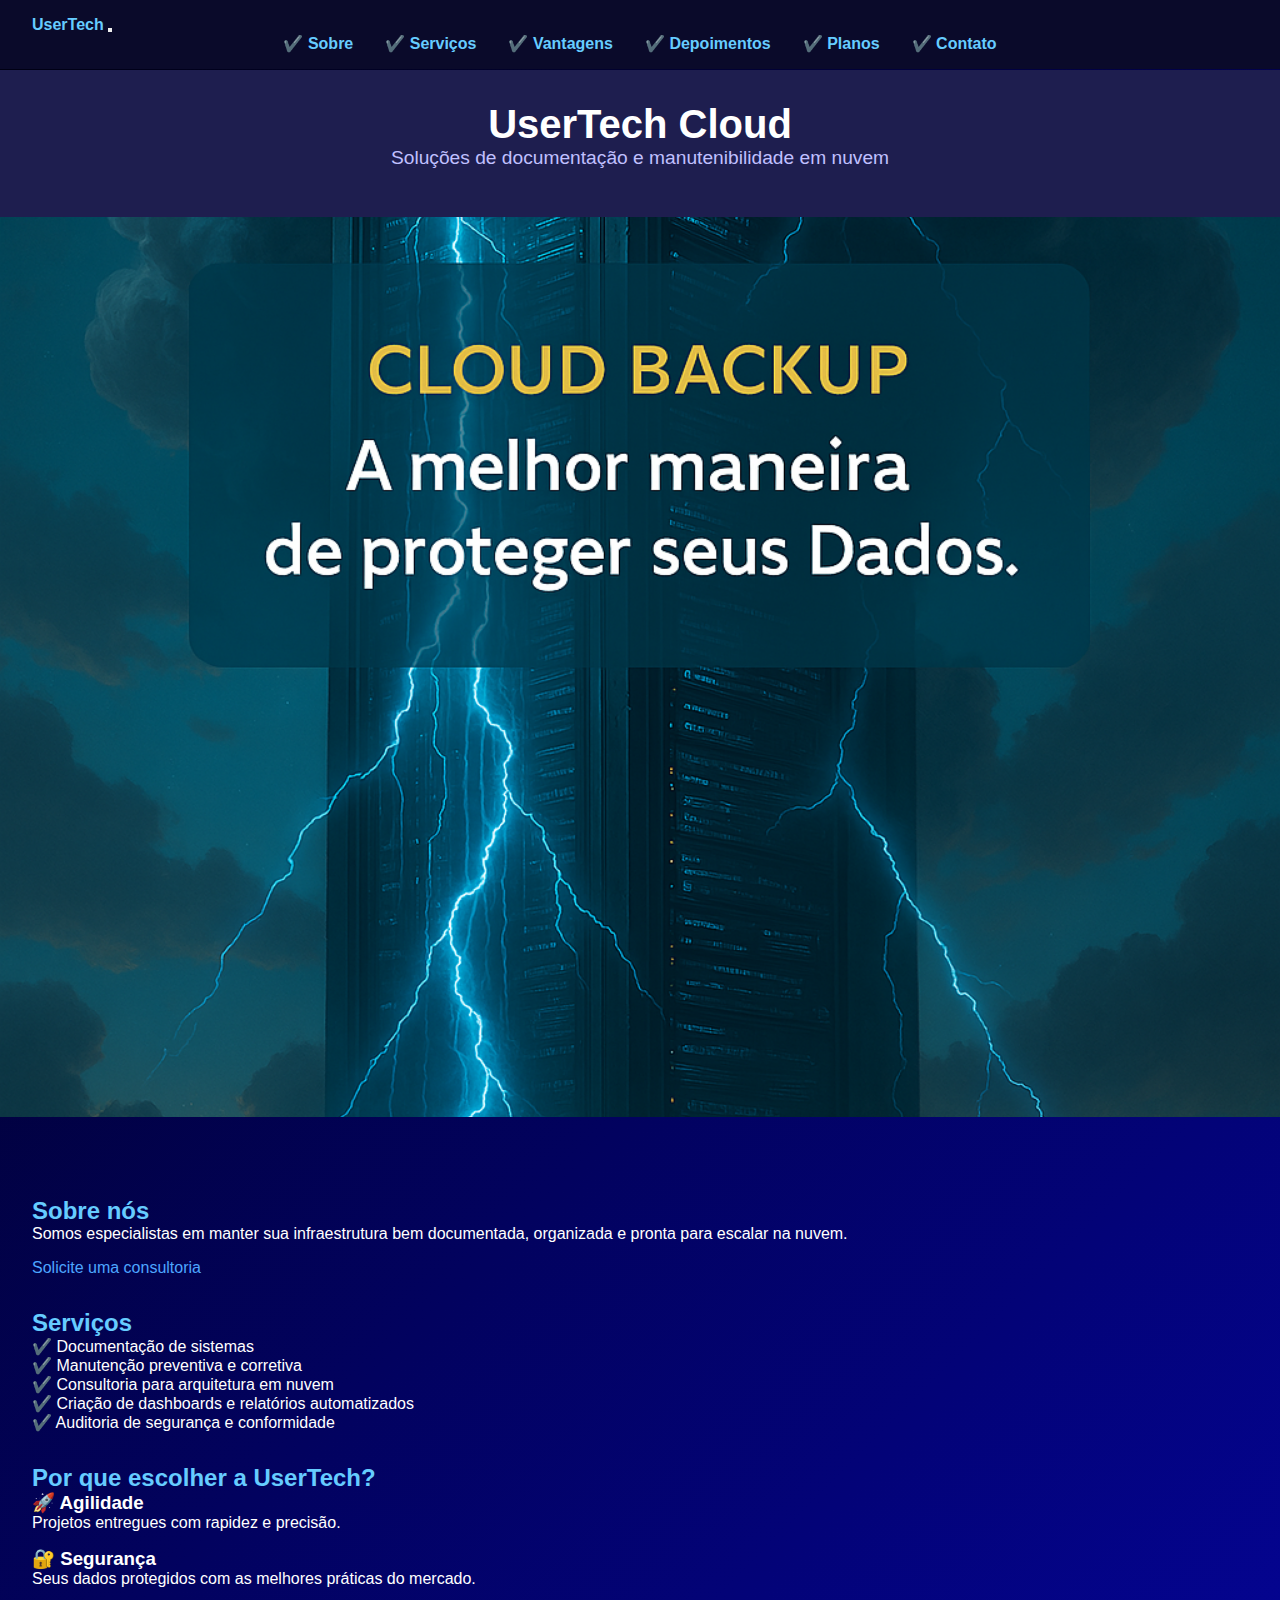
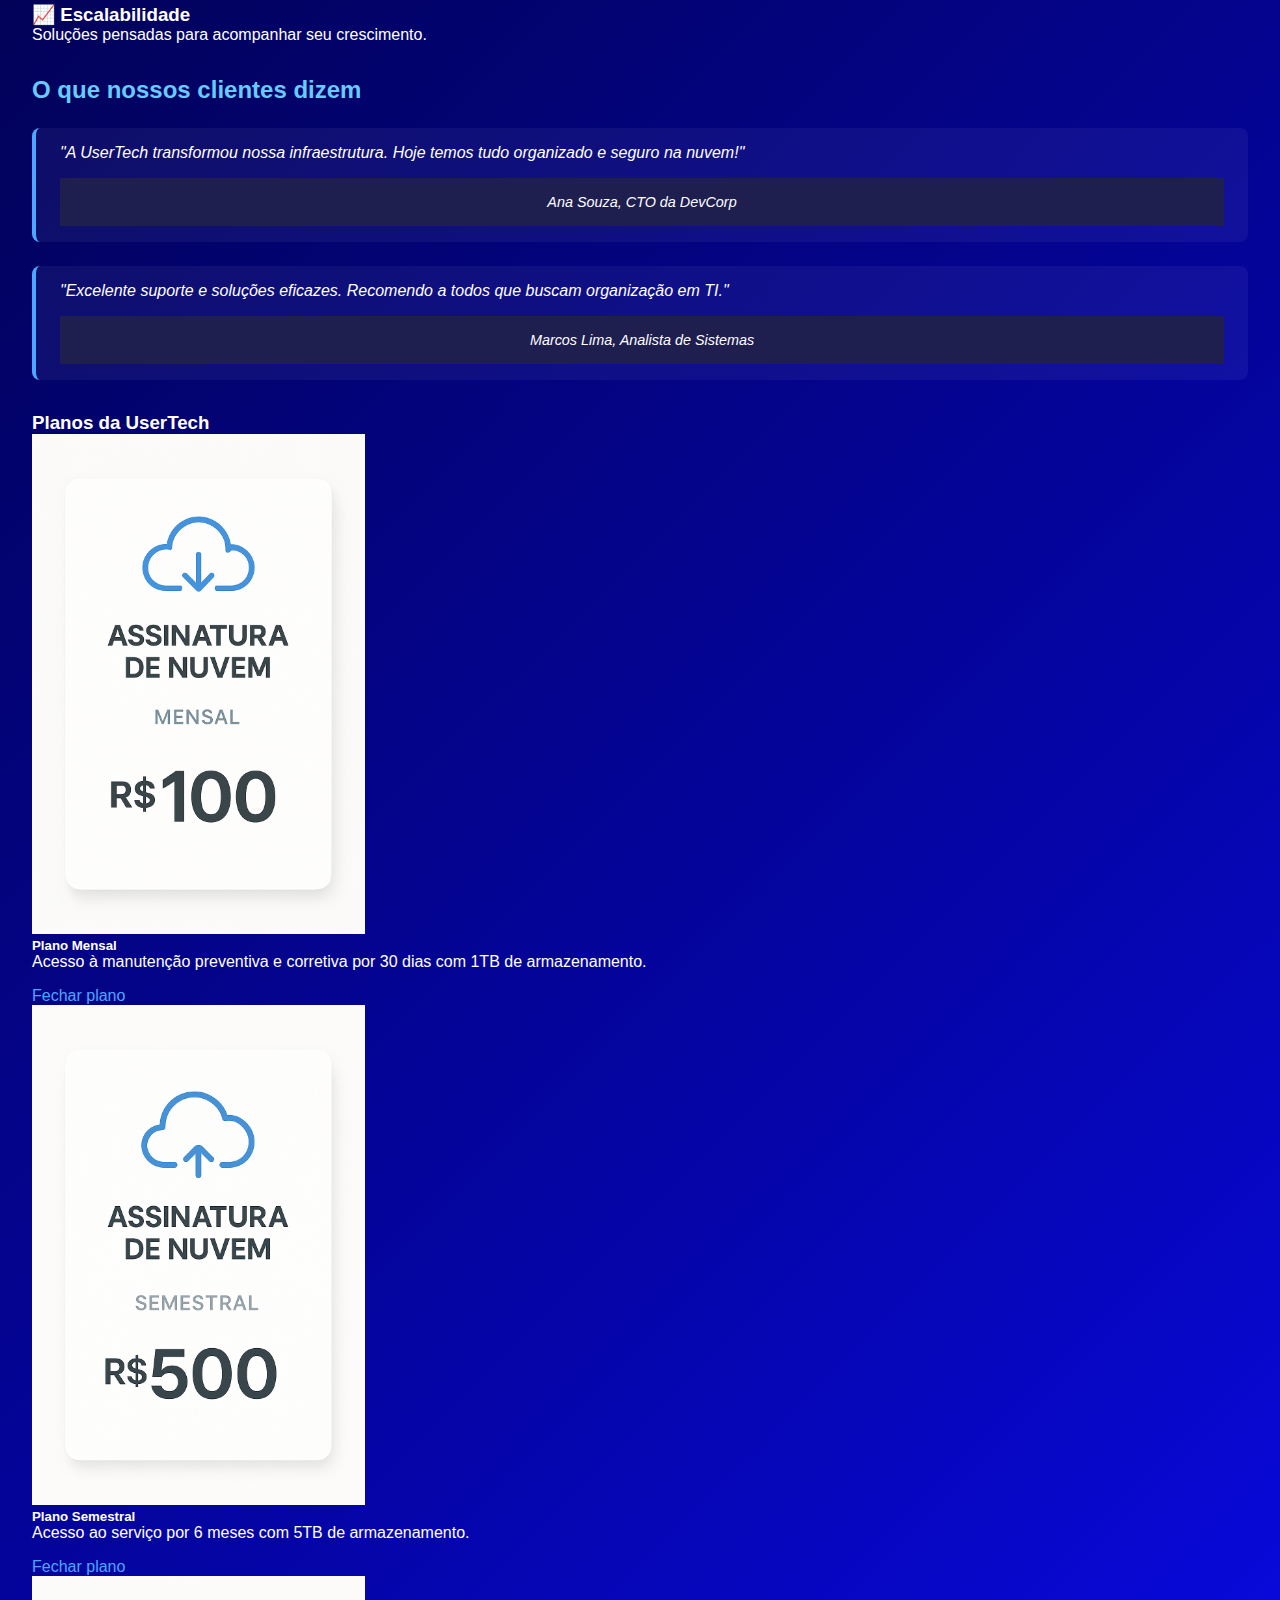
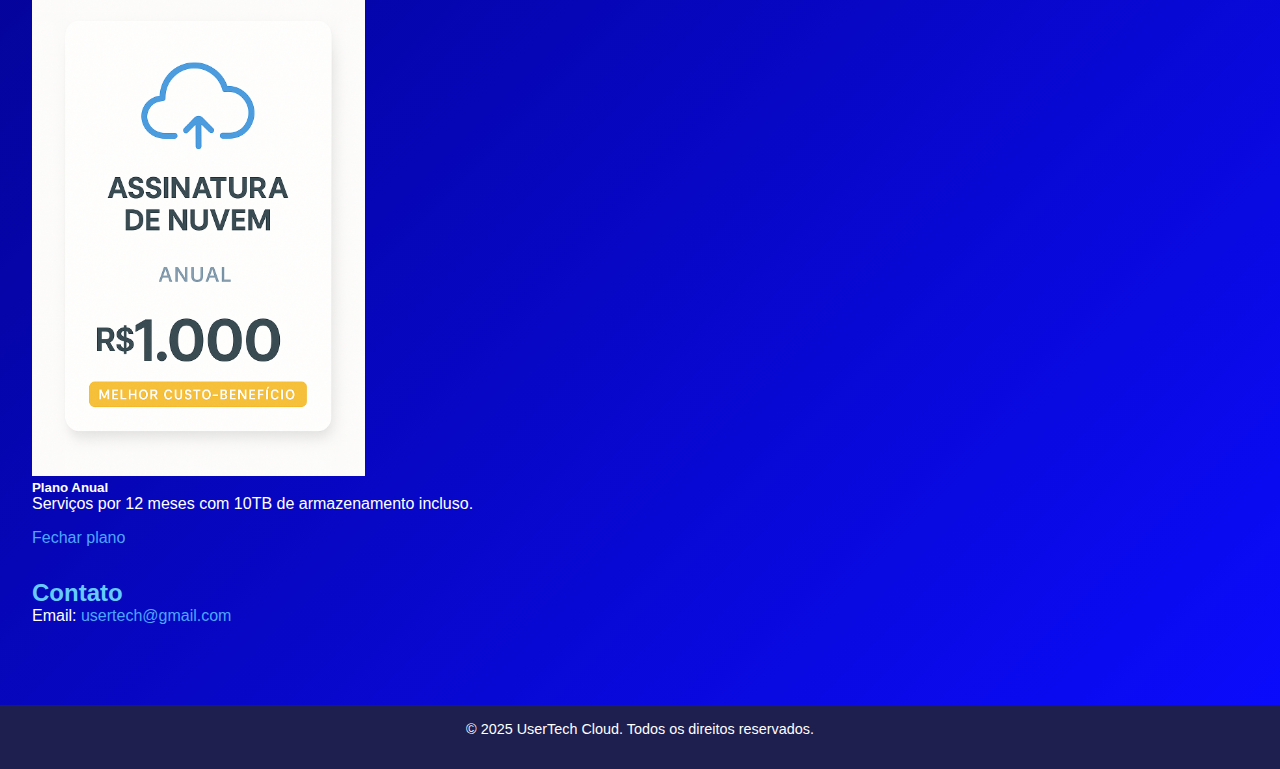
==== index.html @ 64270f81 "Add files via upload" ====
<!DOCTYPE html>
<html lang="pt-br">
<head>
  <meta charset="UTF-8" />
  <meta name="viewport" content="width=device-width, initial-scale=1.0" />
  <title>UserTech</title>
  <link href="https://cdn.jsdelivr.net/npm/bootstrap@5.3.5/dist/css/bootstrap.min.css" rel="stylesheet" integrity="sha384-SgOJa3DmI69IUzQ2PVdRZhwQ+dy64/BUtbMJw1MZ8t5HZApcHrRKUc4W0kG879m7" crossorigin="anonymous">
  <link rel="stylesheet" href="/src/css/style.css" />
  <link rel="stylesheet" href="/src/css/barra-de-rolamento.css">
  <link rel="shortcut icon" href="src/img/icon-cloud-home.png" type="image/x-icon">
</head>
<body>
  <nav class="navbar navbar-expand-lg navbar-light bg-light py-2 shadow-sm">
    <div class="container">
      <a class="navbar-brand fw-bold" href="#">UserTech</a>
      <button class="navbar-toggler" type="button" data-bs-toggle="collapse" data-bs-target="#navbarNav" aria-controls="navbarNav" aria-expanded="false" aria-label="Toggle navigation">
        <span class="navbar-toggler-icon"></span>
      </button>
      <div class="collapse navbar-collapse" id="navbarNav">
        <ul class="navbar-nav ms-auto">
          <li class="nav-item"><a class="nav-link" href="#sobre">Sobre</a></li>
          <li class="nav-item"><a class="nav-link" href="#servicos">Serviços</a></li>
          <li class="nav-item"><a class="nav-link" href="#vantagens">Vantagens</a></li>
          <li class="nav-item"><a class="nav-link" href="#depoimentos">Depoimentos</a></li>
          <li class="nav-item"><a class="nav-link" href="#planos">Planos</a></li>
          <li class="nav-item"><a class="nav-link" href="#contato">Contato</a></li>
        </ul>
      </div>
    </div>
  </nav>

  <header class="text-center py-5 bg-primary text-white">
    <h1>UserTech Cloud</h1>
    <p>Soluções de documentação e manutenibilidade em nuvem</p>
  </header>

  <section class="parallax"></section>

  <main class="container py-5">
    <section id="sobre" class="mb-5">
      <h2>Sobre nós</h2>
      <p>Somos especialistas em manter sua infraestrutura bem documentada, organizada e pronta para escalar na nuvem.</p>
      <a href="https://wa.me/5511963169044" target="_blank" class="btn btn-success mt-2">Solicite uma consultoria</a>
    </section>

    <section id="servicos" class="mb-5">
      <h2>Serviços</h2>
      <ul>
        <li>Documentação de sistemas</li>
        <li>Manutenção preventiva e corretiva</li>
        <li>Consultoria para arquitetura em nuvem</li>
        <li>Criação de dashboards e relatórios automatizados</li>
        <li>Auditoria de segurança e conformidade</li>
      </ul>
    </section>

    <section id="vantagens" class="mb-5">
      <h2>Por que escolher a UserTech?</h2>
      <div class="row">
        <div class="col-md-4">
          <h3>🚀 Agilidade</h3>
          <p>Projetos entregues com rapidez e precisão.</p>
        </div>
        <div class="col-md-4">
          <h3>🔐 Segurança</h3>
          <p>Seus dados protegidos com as melhores práticas do mercado.</p>
        </div>
        <div class="col-md-4">
          <h3>📈 Escalabilidade</h3>
          <p>Soluções pensadas para acompanhar seu crescimento.</p>
        </div>
      </div>
    </section>

    <section id="depoimentos" class="mb-5">
      <h2>O que nossos clientes dizem</h2>
      <blockquote class="blockquote">
        <p class="mb-0">"A UserTech transformou nossa infraestrutura. Hoje temos tudo organizado e seguro na nuvem!"</p>
        <footer class="blockquote-footer">Ana Souza, CTO da DevCorp</footer>
      </blockquote>
      <blockquote class="blockquote mt-3">
        <p class="mb-0">"Excelente suporte e soluções eficazes. Recomendo a todos que buscam organização em TI."</p>
        <footer class="blockquote-footer">Marcos Lima, Analista de Sistemas</footer>
      </blockquote>
    </section>

    <section id="planos" class="row mb-5">
      <h3 class="text-center mb-4">Planos da UserTech</h3>

      <div class="col-md-4">
        <div class="card h-100">
          <img src="src/img/plano-mensal.png" class="card-img-top" alt="plano-mensal">
          <div class="card-body">
            <h5 class="card-title">Plano Mensal</h5>
            <p class="card-text">Acesso à manutenção preventiva e corretiva por 30 dias com 1TB de armazenamento.</p>
            <a href="/plano-mensal/pagamento.html" class="btn btn-primary">Fechar plano</a>
          </div>
        </div>
      </div>

      <div class="col-md-4">
        <div class="card h-100">
          <img src="src/img/plano-semestral.png" class="card-img-top" alt="plano-semestral">
          <div class="card-body">
            <h5 class="card-title">Plano Semestral</h5>
            <p class="card-text">Acesso ao serviço por 6 meses com 5TB de armazenamento.</p>
            <a href="plano-semstral/pagamento.html" class="btn btn-primary">Fechar plano</a>
          </div>
        </div>
      </div>

      <div class="col-md-4">
        <div class="card h-100">
          <img src="src/img/plano-anual.png" class="card-img-top" alt="plano-anual">
          <div class="card-body">
            <h5 class="card-title">Plano Anual</h5>
            <p class="card-text">Serviços por 12 meses com 10TB de armazenamento incluso.</p>
            <a href="plano-anual/pagamento.html" class="btn btn-primary">Fechar plano</a>
          </div>
        </div>
      </div>
    </section>

    <section id="contato" class="mb-5">
      <h2>Contato</h2>
      <p>Email: <a href="mailto:usertech@gmail.com">usertech@gmail.com</a></p>
    </section>
  </main>

  <footer class="bg-dark text-white text-center py-3">
    <p>&copy; 2025 UserTech Cloud. Todos os direitos reservados.</p>
  </footer>

  <script src="https://cdn.jsdelivr.net/npm/bootstrap@5.3.5/dist/js/bootstrap.bundle.min.js" integrity="sha384-k6d4wzSIapyDyv1kpU366/PK5hCdSbCRGRCMv+eplOQJWyd1fbcAu9OCUj5zNLiq" crossorigin="anonymous"></script>
</body>
</html>
---- src/css/style.css ----
/* Reset */
    * {
      margin: 0;
      padding: 0;
      box-sizing: border-box;
    }

    body {
      min-height: 100vh;
      display: flex;
      flex-direction: column;
      background: linear-gradient(135deg, #000010, #02025f, #0505a9, #0b0bff);
      color: white;
      font-family: Arial, sans-serif;
    }

    /* Navbar fixa */
    .navbar {
      position: fixed;
      top: 0;
      width: 100%;
      background-color: #0a0a2a;
      padding: 1rem 2rem;
      z-index: 999;
    }

    .navbar ul {
      display: flex;
      justify-content: center;
      list-style: none;
      gap: 2rem;
    }

    .navbar a {
      color: #66ccff;
      font-weight: bold;
      text-decoration: none;
      transition: color 0.3s;
    }

    .navbar a:hover {
      color: white;
    }

    /* Header */
    header {
      margin-top: 70px;
      background-color: #1e1e4f;
      text-align: center;
      padding: 2rem;
    }

    header h1 {
      font-size: 2.5rem;
    }

    header p {
      font-size: 1.2rem;
      color: #c0c0ff;
    }

    main {
      flex: 1;
      padding: 3rem 2rem;
    }

    section {
      margin-bottom: 2rem;
    }

    h2 {
      color: #66ccff;
    }

    .titulo {
      color: #66ccff;
      text-align: center;
      font-size: 2.5rem;
      margin: 2rem 0;
      text-shadow: 2px 2px 4px rgba(0, 0, 0, 0.5);
    }

    p {
      margin-bottom: 1rem;
    }

    .parallax {
      background-image: url('/src/img/plano-de-fundo.png');
      min-height: 100vh;
      background-attachment: fixed;
      background-position: center;
      background-repeat: no-repeat;
      background-size: cover;
      display: flex;
      align-items: center;
      justify-content: center;
      position: relative;
    }

    img {
      max-width: 100%;
      height: 500px;
    }

    ul {
      list-style: none;
      padding: 0;
    }

    ul li::before {
      content: '✔️ ';
      color: #4da6ff;
    }

    a {
      color: #4da6ff;
      text-decoration: none;
    }

    a:hover {
      text-decoration: underline;
      color: #66ccff;
    }

    .botao {
      display: inline-block;
      margin-top: 1rem;
      padding: 0.75rem 1.5rem;
      background-color: #4da6ff;
      color: #000;
      font-weight: bold;
      border-radius: 8px;
      transition: background-color 0.3s;
    }

    .botao:hover {
      background-color: #66ccff;
    }
    #botao-consultoria {
      display: inline-block;
      margin-top: 1rem;
      padding: 0.75rem 1.5rem;
      background-color: #4b8ecc;
      color: #fff6f6;
      font-weight: bold;
      border-radius: 8px;
      transition: background-color 0.3s;
    }

    #botao-consultoria:hover {
      background-color: #0d4663;
    }
    

    .vantagens-container {
      display: flex;
      flex-wrap: wrap;
      gap: 2rem;
      justify-content: space-around;
      margin-top: 2rem;
    }

    .vantagem {
      flex: 1 1 250px;
      background-color: rgba(255, 255, 255, 0.05);
      padding: 1.5rem;
      border-radius: 12px;
      text-align: center;
      box-shadow: 0 0 15px rgba(0, 0, 0, 0.2);
      transition: transform 0.3s;
    }

    .vantagem:hover {
      transform: scale(1.05);
    }

    .vantagem h3 {
      color: #66ccff;
      margin-bottom: 0.5rem;
    }

    #depoimentos blockquote {
      background-color: rgba(255, 255, 255, 0.05);
      border-left: 4px solid #4da6ff;
      padding: 1rem 1.5rem;
      margin: 1.5rem 0;
      border-radius: 8px;
      font-style: italic;
    }

    #depoimentos cite {
      display: block;
      margin-top: 0.5rem;
      color: #ccc;
      font-style: normal;
    }

    footer {
      background-color: #1e1e4f;
      text-align: center;
      padding: 1rem;
      font-size: 0.9rem;
    }

    @media (max-width: 768px) {
      .navbar ul {
        flex-direction: column;
        gap: 1rem;
      }

      .vantagens-container {
        flex-direction: column;
        align-items: center;
      }

      .parallax {
        background-attachment: scroll;
      }
    }
---- src/css/barra-de-rolamento.css ----
body {
    --sb-track-color: #232E33;
    --sb-thumb-color: #56ccd0;
    --sb-size: 7px;
  }
  
  body::-webkit-scrollbar {
    width: var(--sb-size)
  }
  
  body::-webkit-scrollbar-track {
    background: var(--sb-track-color);
    border-radius: 8px;
  }
  
  body::-webkit-scrollbar-thumb {
    background: var(--sb-thumb-color);
    border-radius: 8px;
    border: 2px solid #232E33;
  }
  
  @supports not selector(::-webkit-scrollbar) {
    body {
      scrollbar-color: var(--sb-thumb-color)
                       var(--sb-track-color);
    }
  }
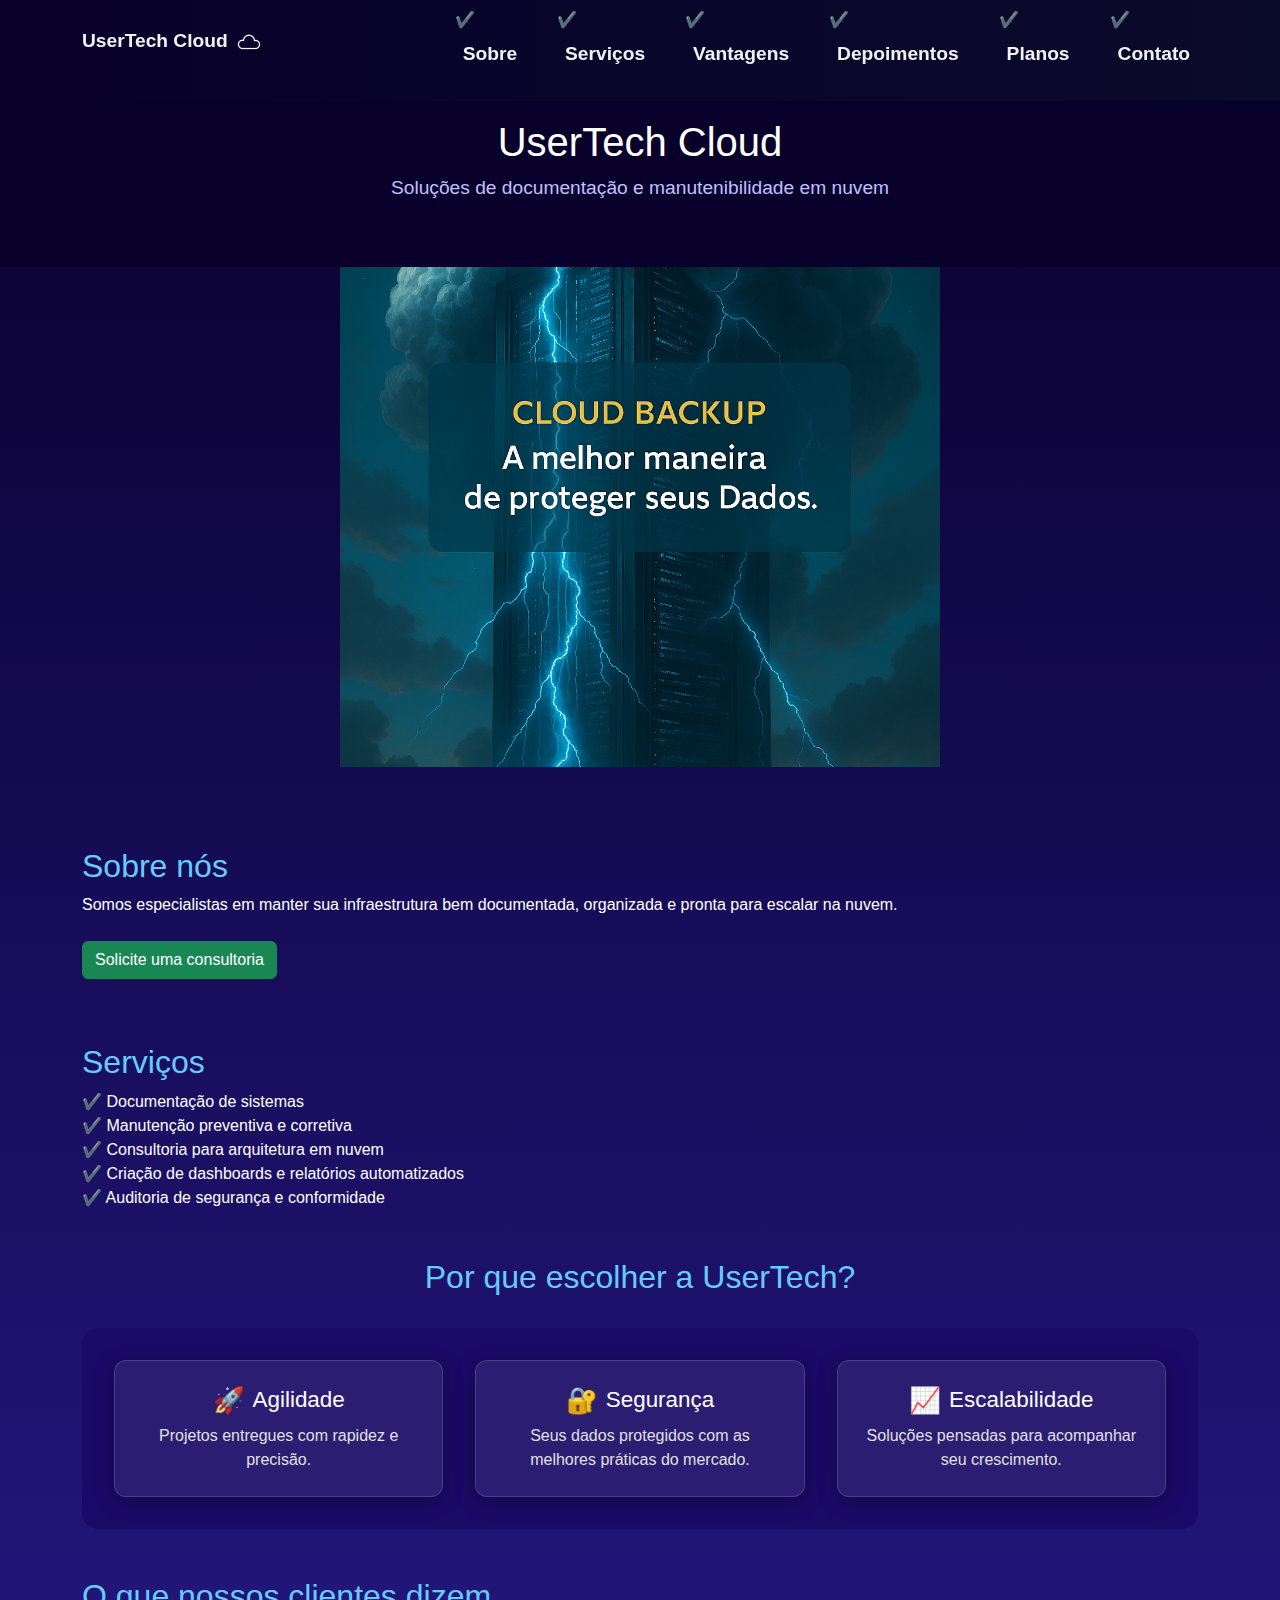
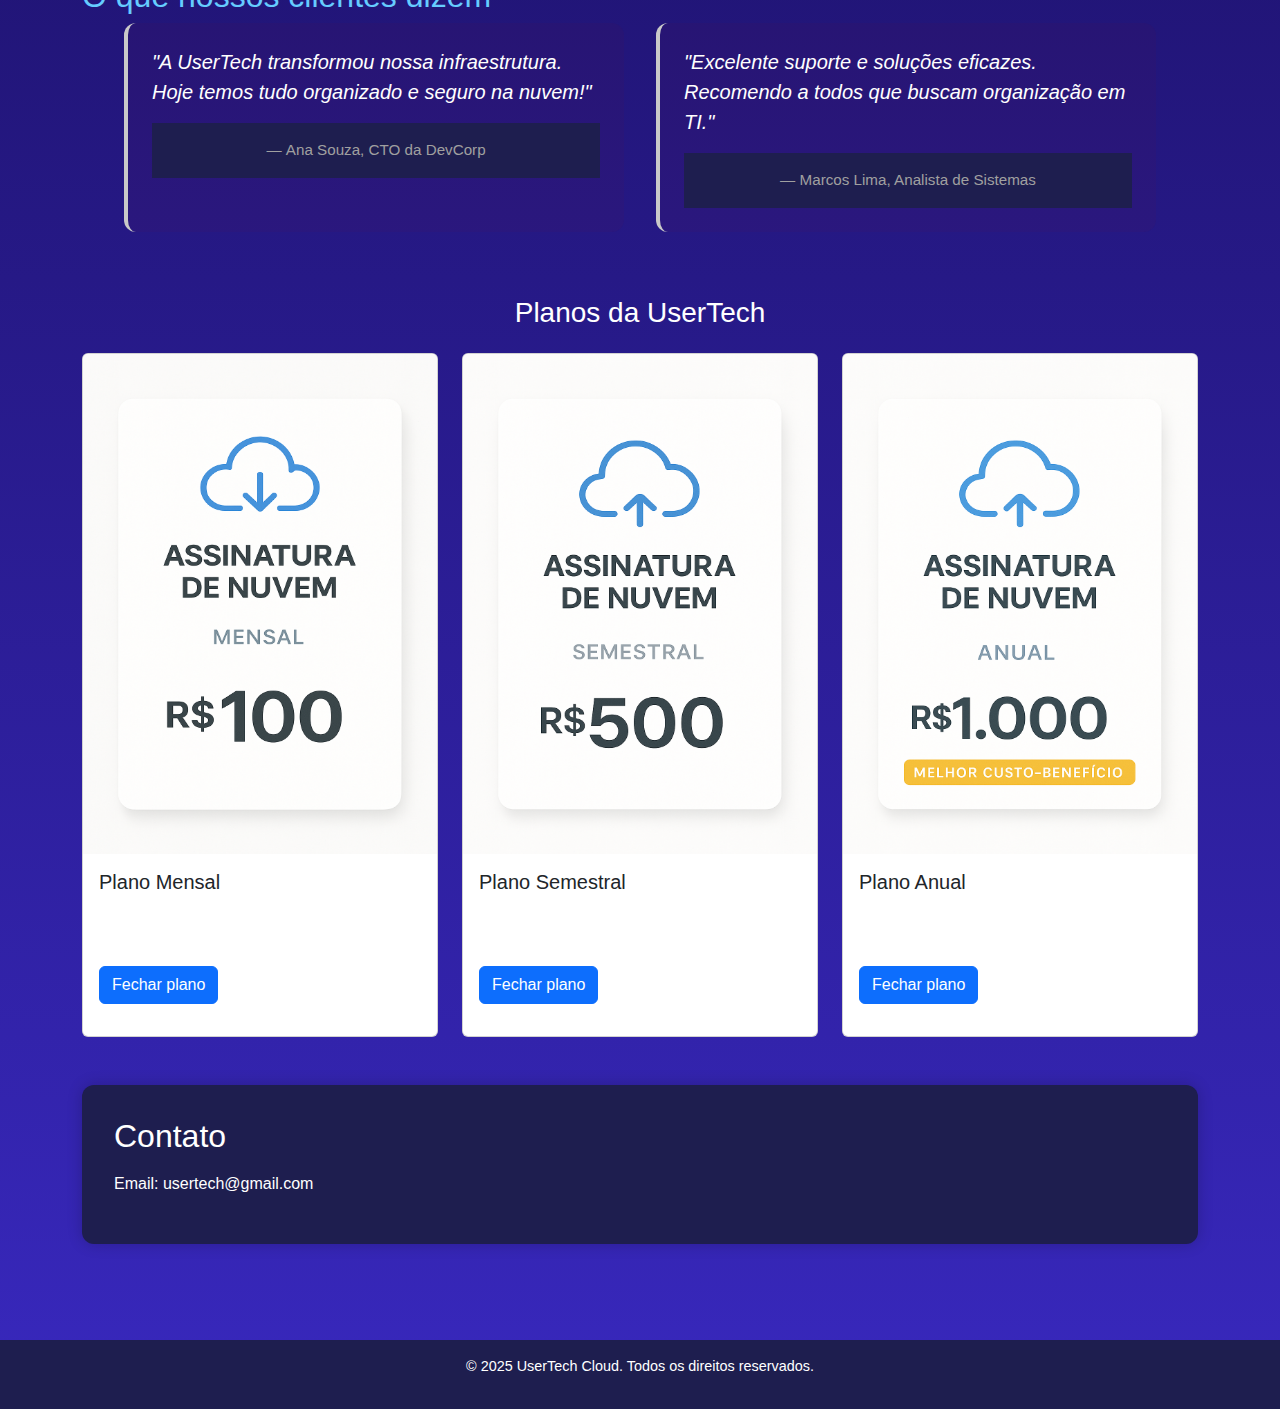
==== commit c03e063f: "Arrumando a resposibilidade e as cores" ====
--- a/index.html
+++ b/index.html
@@ -1,19 +1,27 @@
 <!DOCTYPE html>
 <html lang="pt-br">
+
 <head>
   <meta charset="UTF-8" />
   <meta name="viewport" content="width=device-width, initial-scale=1.0" />
   <title>UserTech</title>
-  <link href="https://cdn.jsdelivr.net/npm/bootstrap@5.3.5/dist/css/bootstrap.min.css" rel="stylesheet" integrity="sha384-SgOJa3DmI69IUzQ2PVdRZhwQ+dy64/BUtbMJw1MZ8t5HZApcHrRKUc4W0kG879m7" crossorigin="anonymous">
+  <link href="https://cdn.jsdelivr.net/npm/bootstrap@5.3.5/dist/css/bootstrap.min.css" rel="stylesheet">
   <link rel="stylesheet" href="/src/css/style.css" />
   <link rel="stylesheet" href="/src/css/barra-de-rolamento.css">
-  <link rel="shortcut icon" href="src/img/icon-cloud-home.png" type="image/x-icon">
+  <link rel="shortcut icon" href="../src/img/icon-cloud-home.png" type="image/x-icon">
 </head>
+
 <body>
-  <nav class="navbar navbar-expand-lg navbar-light bg-light py-2 shadow-sm">
+
+  <!-- Navbar -->
+  <nav class="navbar navbar-expand-lg navbar-light custom-bg py-2 shadow-sm">
     <div class="container">
-      <a class="navbar-brand fw-bold" href="#">UserTech</a>
-      <button class="navbar-toggler" type="button" data-bs-toggle="collapse" data-bs-target="#navbarNav" aria-controls="navbarNav" aria-expanded="false" aria-label="Toggle navigation">
+      
+      <a class="navbar-brand" href="#">UserTech Cloud
+        <img src="/src/img/nuvem.png" alt="Logo UserTech" width="32" style="height: auto;">
+      </a>
+      
+      <button class="navbar-toggler" type="button" data-bs-toggle="collapse" data-bs-target="#navbarNav">
         <span class="navbar-toggler-icon"></span>
       </button>
       <div class="collapse navbar-collapse" id="navbarNav">
@@ -29,20 +37,27 @@
     </div>
   </nav>
 
-  <header class="text-center py-5 bg-primary text-white">
+  <!-- Header -->
+  <header class="text-center py-5 text-white" id="home">
     <h1>UserTech Cloud</h1>
     <p>Soluções de documentação e manutenibilidade em nuvem</p>
   </header>
 
+  <!-- Parallax -->
   <section class="parallax"></section>
 
+  <!-- Conteúdo -->
   <main class="container py-5">
+
+    <!-- Sobre -->
     <section id="sobre" class="mb-5">
       <h2>Sobre nós</h2>
-      <p>Somos especialistas em manter sua infraestrutura bem documentada, organizada e pronta para escalar na nuvem.</p>
-      <a href="https://wa.me/5511963169044" target="_blank" class="btn btn-success mt-2">Solicite uma consultoria</a>
+      <p>Somos especialistas em manter sua infraestrutura bem documentada, organizada e pronta para escalar na nuvem.
+      </p>
+      <a href="https://wa.me/5511999999999" target="_blank" class="btn btn-success mt-2">Solicite uma consultoria</a>
     </section>
 
+    <!-- Serviços -->
     <section id="servicos" class="mb-5">
       <h2>Serviços</h2>
       <ul>
@@ -54,42 +69,47 @@
       </ul>
     </section>
 
-    <section id="vantagens" class="mb-5">
-      <h2>Por que escolher a UserTech?</h2>
-      <div class="row">
-        <div class="col-md-4">
-          <h3>🚀 Agilidade</h3>
+    <section id="vantagens" class="mb-5 text-white">
+      <h2 class="text-center mb-4">Por que escolher a UserTech?</h2>
+      <div class="vantagens-container">
+        <div class="vantagem-container">
+          <h3><span class="icone">🚀</span> Agilidade</h3>
           <p>Projetos entregues com rapidez e precisão.</p>
         </div>
-        <div class="col-md-4">
-          <h3>🔐 Segurança</h3>
+        <div class="vantagem-container">
+          <h3><span class="icone">🔐</span> Segurança</h3>
           <p>Seus dados protegidos com as melhores práticas do mercado.</p>
         </div>
-        <div class="col-md-4">
-          <h3>📈 Escalabilidade</h3>
+        <div class="vantagem-container">
+          <h3><span class="icone">📈</span> Escalabilidade</h3>
           <p>Soluções pensadas para acompanhar seu crescimento.</p>
         </div>
       </div>
     </section>
 
+
+    <!-- Depoimentos -->
     <section id="depoimentos" class="mb-5">
       <h2>O que nossos clientes dizem</h2>
-      <blockquote class="blockquote">
-        <p class="mb-0">"A UserTech transformou nossa infraestrutura. Hoje temos tudo organizado e seguro na nuvem!"</p>
-        <footer class="blockquote-footer">Ana Souza, CTO da DevCorp</footer>
-      </blockquote>
-      <blockquote class="blockquote mt-3">
-        <p class="mb-0">"Excelente suporte e soluções eficazes. Recomendo a todos que buscam organização em TI."</p>
-        <footer class="blockquote-footer">Marcos Lima, Analista de Sistemas</footer>
-      </blockquote>
+      <div class="depoimentos-container">
+        <blockquote class="blockquote">
+          <p>"A UserTech transformou nossa infraestrutura. Hoje temos tudo organizado e seguro na nuvem!"</p>
+          <footer class="blockquote-footer">Ana Souza, CTO da DevCorp</footer>
+        </blockquote>
+        <blockquote class="blockquote">
+          <p>"Excelente suporte e soluções eficazes. Recomendo a todos que buscam organização em TI."</p>
+          <footer class="blockquote-footer">Marcos Lima, Analista de Sistemas</footer>
+        </blockquote>
+      </div>
     </section>
 
+    <!-- Planos -->
     <section id="planos" class="row mb-5">
       <h3 class="text-center mb-4">Planos da UserTech</h3>
 
       <div class="col-md-4">
         <div class="card h-100">
-          <img src="src/img/plano-mensal.png" class="card-img-top" alt="plano-mensal">
+          <img src="/src/img/plano-mensal.png" class="card-img-top" alt="plano-mensal">
           <div class="card-body">
             <h5 class="card-title">Plano Mensal</h5>
             <p class="card-text">Acesso à manutenção preventiva e corretiva por 30 dias com 1TB de armazenamento.</p>
@@ -100,37 +120,41 @@
 
       <div class="col-md-4">
         <div class="card h-100">
-          <img src="src/img/plano-semestral.png" class="card-img-top" alt="plano-semestral">
+          <img src="/src/img/plano-semestral.png" class="card-img-top" alt="plano-semestral">
           <div class="card-body">
             <h5 class="card-title">Plano Semestral</h5>
             <p class="card-text">Acesso ao serviço por 6 meses com 5TB de armazenamento.</p>
-            <a href="plano-semstral/pagamento.html" class="btn btn-primary">Fechar plano</a>
+            <a href="plano-semstral/" class="btn btn-primary">Fechar plano</a>
           </div>
         </div>
       </div>
 
       <div class="col-md-4">
         <div class="card h-100">
-          <img src="src/img/plano-anual.png" class="card-img-top" alt="plano-anual">
+          <img src="/src/img/plano-anual.png" class="card-img-top" alt="plano-anual">
           <div class="card-body">
             <h5 class="card-title">Plano Anual</h5>
             <p class="card-text">Serviços por 12 meses com 10TB de armazenamento incluso.</p>
-            <a href="plano-anual/pagamento.html" class="btn btn-primary">Fechar plano</a>
+            <a href="/plano-anual/pagamento.html" class="btn btn-primary">Fechar plano</a>
           </div>
         </div>
       </div>
     </section>
 
+    <!-- Contato -->
     <section id="contato" class="mb-5">
       <h2>Contato</h2>
       <p>Email: <a href="mailto:usertech@gmail.com">usertech@gmail.com</a></p>
     </section>
   </main>
 
-  <footer class="bg-dark text-white text-center py-3">
+  <!-- Rodapé -->
+  <footer class="text-white text-center py-3">
     <p>&copy; 2025 UserTech Cloud. Todos os direitos reservados.</p>
   </footer>
 
-  <script src="https://cdn.jsdelivr.net/npm/bootstrap@5.3.5/dist/js/bootstrap.bundle.min.js" integrity="sha384-k6d4wzSIapyDyv1kpU366/PK5hCdSbCRGRCMv+eplOQJWyd1fbcAu9OCUj5zNLiq" crossorigin="anonymous"></script>
+  <!-- Bootstrap JS -->
+  <script src="https://cdn.jsdelivr.net/npm/bootstrap@5.3.5/dist/js/bootstrap.bundle.min.js"></script>
 </body>
+
 </html>--- a/src/css/style.css
+++ b/src/css/style.css
@@ -1,219 +1,275 @@
-  /* Reset */
-    * {
-      margin: 0;
-      padding: 0;
-      box-sizing: border-box;
-    }
-
-    body {
-      min-height: 100vh;
-      display: flex;
-      flex-direction: column;
-      background: linear-gradient(135deg, #000010, #02025f, #0505a9, #0b0bff);
-      color: white;
-      font-family: Arial, sans-serif;
-    }
-
-    /* Navbar fixa */
-    .navbar {
-      position: fixed;
-      top: 0;
-      width: 100%;
-      background-color: #0a0a2a;
-      padding: 1rem 2rem;
-      z-index: 999;
-    }
-
-    .navbar ul {
-      display: flex;
-      justify-content: center;
-      list-style: none;
-      gap: 2rem;
-    }
-
-    .navbar a {
-      color: #66ccff;
-      font-weight: bold;
-      text-decoration: none;
-      transition: color 0.3s;
-    }
-
-    .navbar a:hover {
-      color: white;
-    }
-
-    /* Header */
-    header {
-      margin-top: 70px;
-      background-color: #1e1e4f;
-      text-align: center;
-      padding: 2rem;
-    }
-
-    header h1 {
-      font-size: 2.5rem;
-    }
-
-    header p {
-      font-size: 1.2rem;
-      color: #c0c0ff;
-    }
-
-    main {
-      flex: 1;
-      padding: 3rem 2rem;
-    }
-
-    section {
-      margin-bottom: 2rem;
-    }
-
-    h2 {
-      color: #66ccff;
-    }
-
-    .titulo {
-      color: #66ccff;
-      text-align: center;
-      font-size: 2.5rem;
-      margin: 2rem 0;
-      text-shadow: 2px 2px 4px rgba(0, 0, 0, 0.5);
-    }
-
-    p {
-      margin-bottom: 1rem;
-    }
-
-    .parallax {
-      background-image: url('/src/img/plano-de-fundo.png');
-      min-height: 100vh;
-      background-attachment: fixed;
-      background-position: center;
-      background-repeat: no-repeat;
-      background-size: cover;
-      display: flex;
-      align-items: center;
-      justify-content: center;
-      position: relative;
-    }
-
-    img {
-      max-width: 100%;
-      height: 500px;
-    }
-
-    ul {
-      list-style: none;
-      padding: 0;
-    }
-
-    ul li::before {
-      content: '✔️ ';
-      color: #4da6ff;
-    }
-
-    a {
-      color: #4da6ff;
-      text-decoration: none;
-    }
-
-    a:hover {
-      text-decoration: underline;
-      color: #66ccff;
-    }
-
-    .botao {
-      display: inline-block;
-      margin-top: 1rem;
-      padding: 0.75rem 1.5rem;
-      background-color: #4da6ff;
-      color: #000;
-      font-weight: bold;
-      border-radius: 8px;
-      transition: background-color 0.3s;
-    }
-
-    .botao:hover {
-      background-color: #66ccff;
-    }
-    #botao-consultoria {
-      display: inline-block;
-      margin-top: 1rem;
-      padding: 0.75rem 1.5rem;
-      background-color: #4b8ecc;
-      color: #fff6f6;
-      font-weight: bold;
-      border-radius: 8px;
-      transition: background-color 0.3s;
-    }
-
-    #botao-consultoria:hover {
-      background-color: #0d4663;
-    }
-    
-
-    .vantagens-container {
-      display: flex;
-      flex-wrap: wrap;
-      gap: 2rem;
-      justify-content: space-around;
-      margin-top: 2rem;
-    }
-
-    .vantagem {
-      flex: 1 1 250px;
-      background-color: rgba(255, 255, 255, 0.05);
-      padding: 1.5rem;
-      border-radius: 12px;
-      text-align: center;
-      box-shadow: 0 0 15px rgba(0, 0, 0, 0.2);
-      transition: transform 0.3s;
-    }
-
-    .vantagem:hover {
-      transform: scale(1.05);
-    }
-
-    .vantagem h3 {
-      color: #66ccff;
-      margin-bottom: 0.5rem;
-    }
-
-    #depoimentos blockquote {
-      background-color: rgba(255, 255, 255, 0.05);
-      border-left: 4px solid #4da6ff;
-      padding: 1rem 1.5rem;
-      margin: 1.5rem 0;
-      border-radius: 8px;
-      font-style: italic;
-    }
-
-    #depoimentos cite {
-      display: block;
-      margin-top: 0.5rem;
-      color: #ccc;
-      font-style: normal;
-    }
-
-    footer {
-      background-color: #1e1e4f;
-      text-align: center;
-      padding: 1rem;
-      font-size: 0.9rem;
-    }
-
-    @media (max-width: 768px) {
-      .navbar ul {
-        flex-direction: column;
-        gap: 1rem;
-      }
-
-      .vantagens-container {
-        flex-direction: column;
-        align-items: center;
-      }
-
-      .parallax {
-        background-attachment: scroll;
-      }
-    }+/* Reset */
+* {
+  margin: 0;
+  padding: 0;
+  box-sizing: border-box;
+}
+
+body {
+  min-height: 100vh;
+  display: flex;
+  flex-direction: column;
+  background: linear-gradient(to bottom, #08002b, #3828bd);
+  color: white;
+  font-family: Arial, sans-serif;
+}
+
+/* Navbar fixa */
+.navbar {
+  position: fixed;
+  top: 0;
+  width: 100%;
+  background: linear-gradient(to right, #08002b, #0a0a2a);
+  padding: 1rem 2rem;
+  z-index: 999;
+  box-shadow: 0 2px 8px rgba(0, 0, 0, 0.5);
+}
+
+.navbar ul {
+  display: flex;
+  justify-content: center;
+  list-style: none;
+  gap: 2rem;
+}
+
+.navbar a {
+  color: #f1f1f1;
+  font-weight: bold;
+  text-decoration: none;
+  font-size: 1.2rem;
+  transition: color 0.3s;
+}
+
+.navbar a:hover {
+  color: #f6fafc;
+}
+
+#home {
+  margin-top: 70px;
+  background-color: #08002b;
+}
+
+/* Header */
+header {
+  margin-top: 70px;
+  background-color: #1e1e4f;
+  text-align: center;
+  padding: 2rem;
+}
+
+header h1 {
+  font-size: 2.5rem;
+}
+
+header p {
+  font-size: 1.2rem;
+  color: #c0c0ff;
+}
+
+main {
+  flex: 1;
+  padding: 3rem 2rem;
+}
+
+section {
+  margin-bottom: 2rem;
+}
+
+h2 {
+  color: #66ccff;
+}
+
+.titulo {
+  color: #66ccff;
+  text-align: center;
+  font-size: 2.5rem;
+  margin: 2rem 0;
+  text-shadow: 2px 2px 4px rgba(0, 0, 0, 0.5);
+}
+
+p {
+  margin-bottom: 1rem;
+}
+
+.parallax {
+  background-image: url("/src/img/plano-de-fundo.png");
+  background-attachment: fixed;
+  background-size: contain;
+  background-repeat: no-repeat;
+  background-position: center;
+  min-height: 500px;
+}
+
+img {
+  max-width: 100%;
+  height: 500px;
+}
+
+ul {
+  list-style: none;
+  padding: 0;
+}
+
+ul li::before {
+  content: "✔️ ";
+  color: #4da6ff;
+}
+
+a {
+  color: #4da6ff;
+  text-decoration: none;
+}
+
+a:hover {
+  text-decoration: underline;
+  color: #66ccff;
+}
+
+.botao {
+  display: inline-block;
+  margin-top: 1rem;
+  padding: 0.75rem 1.5rem;
+  background-color: #4da6ff;
+  color: #000;
+  font-weight: bold;
+  border-radius: 8px;
+  transition: background-color 0.3s;
+}
+
+.botao:hover {
+  background-color: #66ccff;
+}
+
+#botao-consultoria {
+  display: inline-block;
+  margin-top: 1rem;
+  padding: 0.75rem 1.5rem;
+  background-color: #4b8ecc;
+  color: #fff6f6;
+  font-weight: bold;
+  border-radius: 8px;
+  transition: background-color 0.3s;
+}
+
+#botao-consultoria:hover {
+  background-color: #0d4663;
+}
+
+/* Seção de Vantagens */
+.vantagens-container {
+  display: flex;
+  flex-wrap: wrap;
+  gap: 2rem;
+  justify-content: center;
+  margin-top: 2rem;
+  background-color: #1a0a67;
+  padding: 2rem;
+  border-radius: 16px;
+}
+
+.vantagem-container {
+  flex: 1 1 280px;
+  max-width: 340px;
+  background-color: rgba(255, 255, 255, 0.08);
+  padding: 1.5rem;
+  border-radius: 12px;
+  text-align: center;
+  border: 1px solid rgba(255, 255, 255, 0.15);
+  box-shadow: 0 4px 20px rgba(0, 0, 0, 0.3);
+  transition: transform 0.3s ease, box-shadow 0.3s ease;
+}
+
+.vantagem-container:hover {
+  transform: scale(1.05);
+  box-shadow: 0 8px 30px rgba(0, 0, 0, 0.4);
+}
+
+.vantagem-container h3 {
+  color: #ffffff;
+  margin-bottom: 0.5rem;
+  font-size: 1.4rem;
+  display: flex;
+  align-items: center;
+  justify-content: center;
+  gap: 0.5rem;
+}
+
+.vantagem-container p {
+  color: #e0e0e0;
+  font-size: 1rem;
+  line-height: 1.5;
+  margin: 0;
+}
+
+.icone {
+  font-size: 1.6rem;
+  display: inline-block;
+}
+
+.depoimentos-container {
+  display: flex;
+  flex-wrap: wrap;
+  gap: 2rem;
+  justify-content: center;
+}
+
+#depoimentos blockquote {
+  flex: 1 1 300px;
+  max-width: 500px;
+  background-color: rgba(143, 28, 28, 0.05);
+  border-left: 4px solid #c9c9c9;
+  padding: 1.5rem;
+  border-radius: 12px;
+  font-style: italic;
+  color: #e0e0e0;
+  transition: transform 0.3s ease;
+}
+
+#depoimentos blockquote:hover {
+  transform: scale(1.02);
+}
+
+#depoimentos .blockquote-footer {
+  margin-top: 0.75rem;
+  color: #a0a0a0;
+  font-style: normal;
+  font-size: 0.95rem;
+}
+
+#contato {
+  background-color: #1e1e4f;
+  padding: 2rem;
+  border-radius: 12px;
+  box-shadow: 0 0 15px rgba(0, 0, 0, 0.2);
+  text-decoration: none;
+}
+
+#contato h2,
+p,
+a {
+  color: #ffffff;
+  margin-bottom: 1rem;
+}
+
+footer {
+  background-color: #1e1e4f;
+  text-align: center;
+  padding: 1rem;
+  font-size: 0.9rem;
+}
+
+@media (max-width: 768px) {
+  .navbar ul {
+    flex-direction: column;
+    gap: 1rem;
+  }
+
+  .vantagens-container {
+    flex-direction: column;
+    align-items: center;
+  }
+
+  .parallax {
+    background-attachment: scroll;
+  }
+}
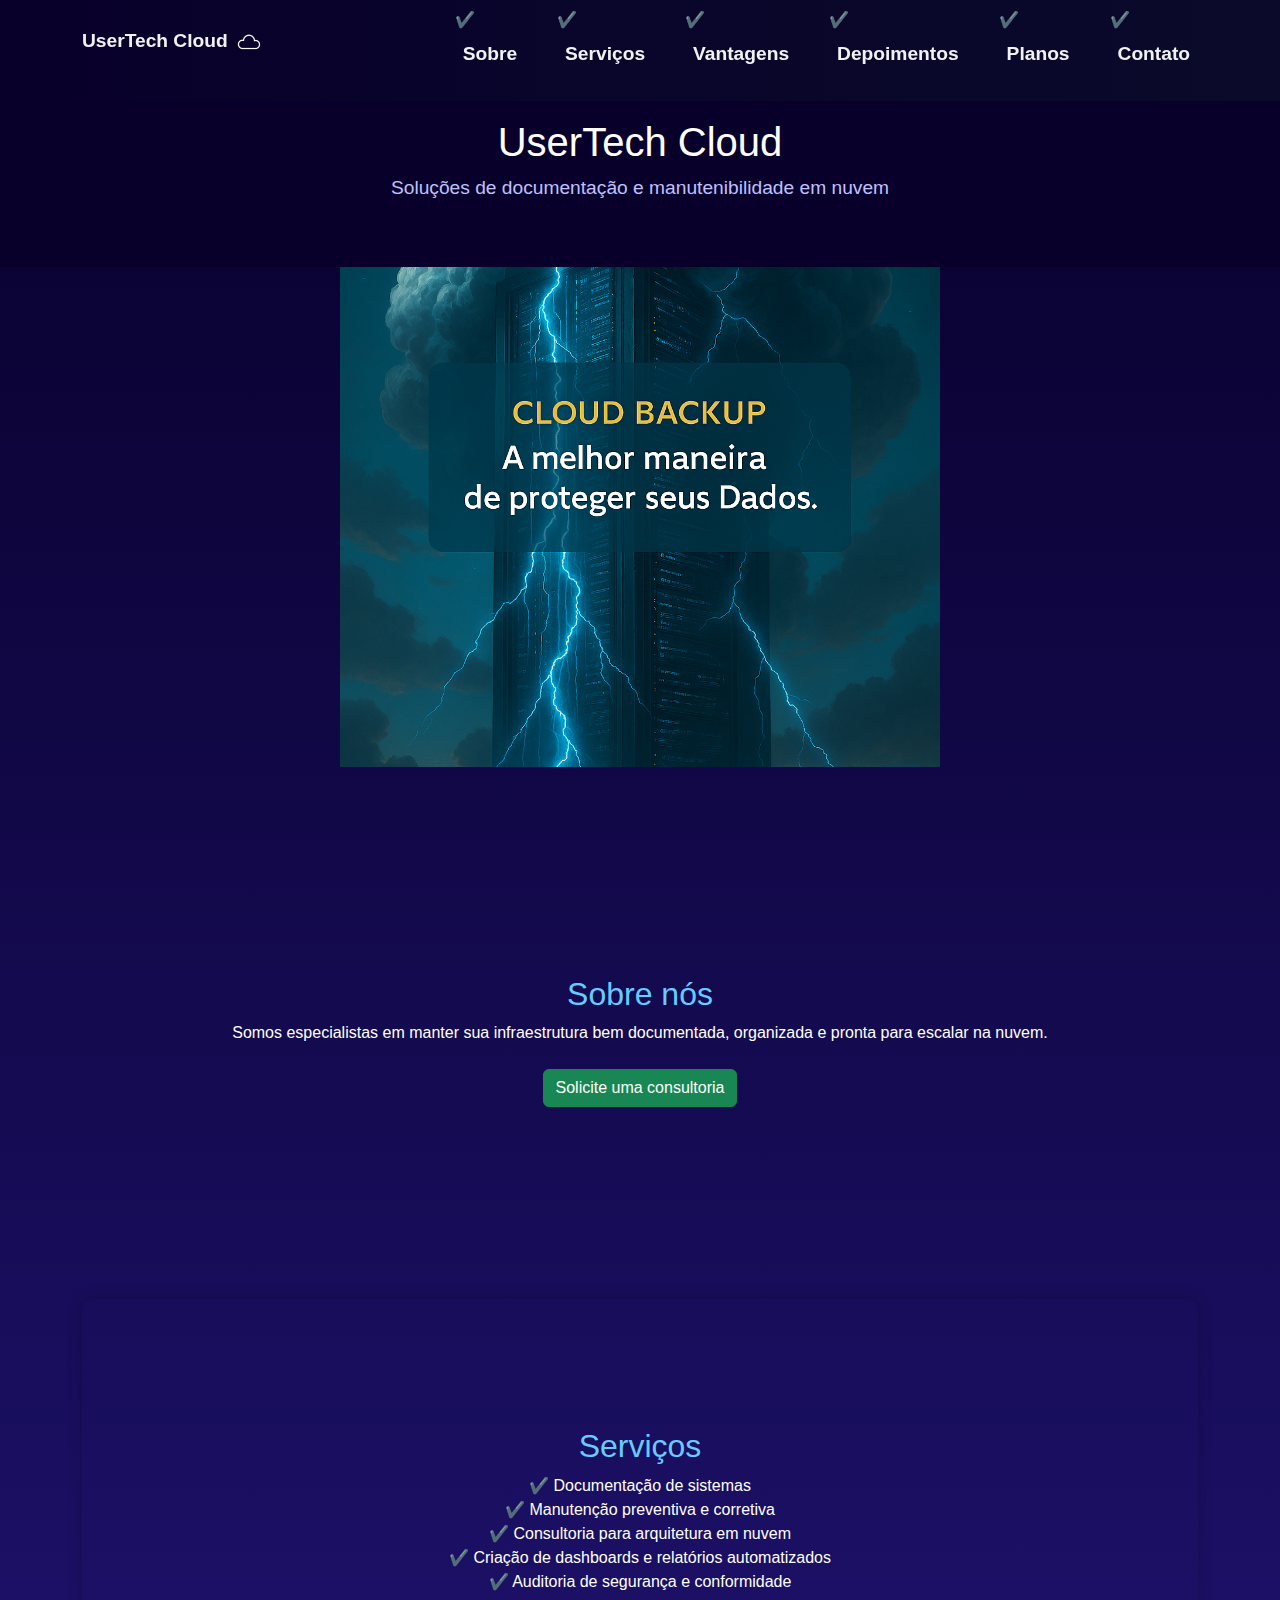
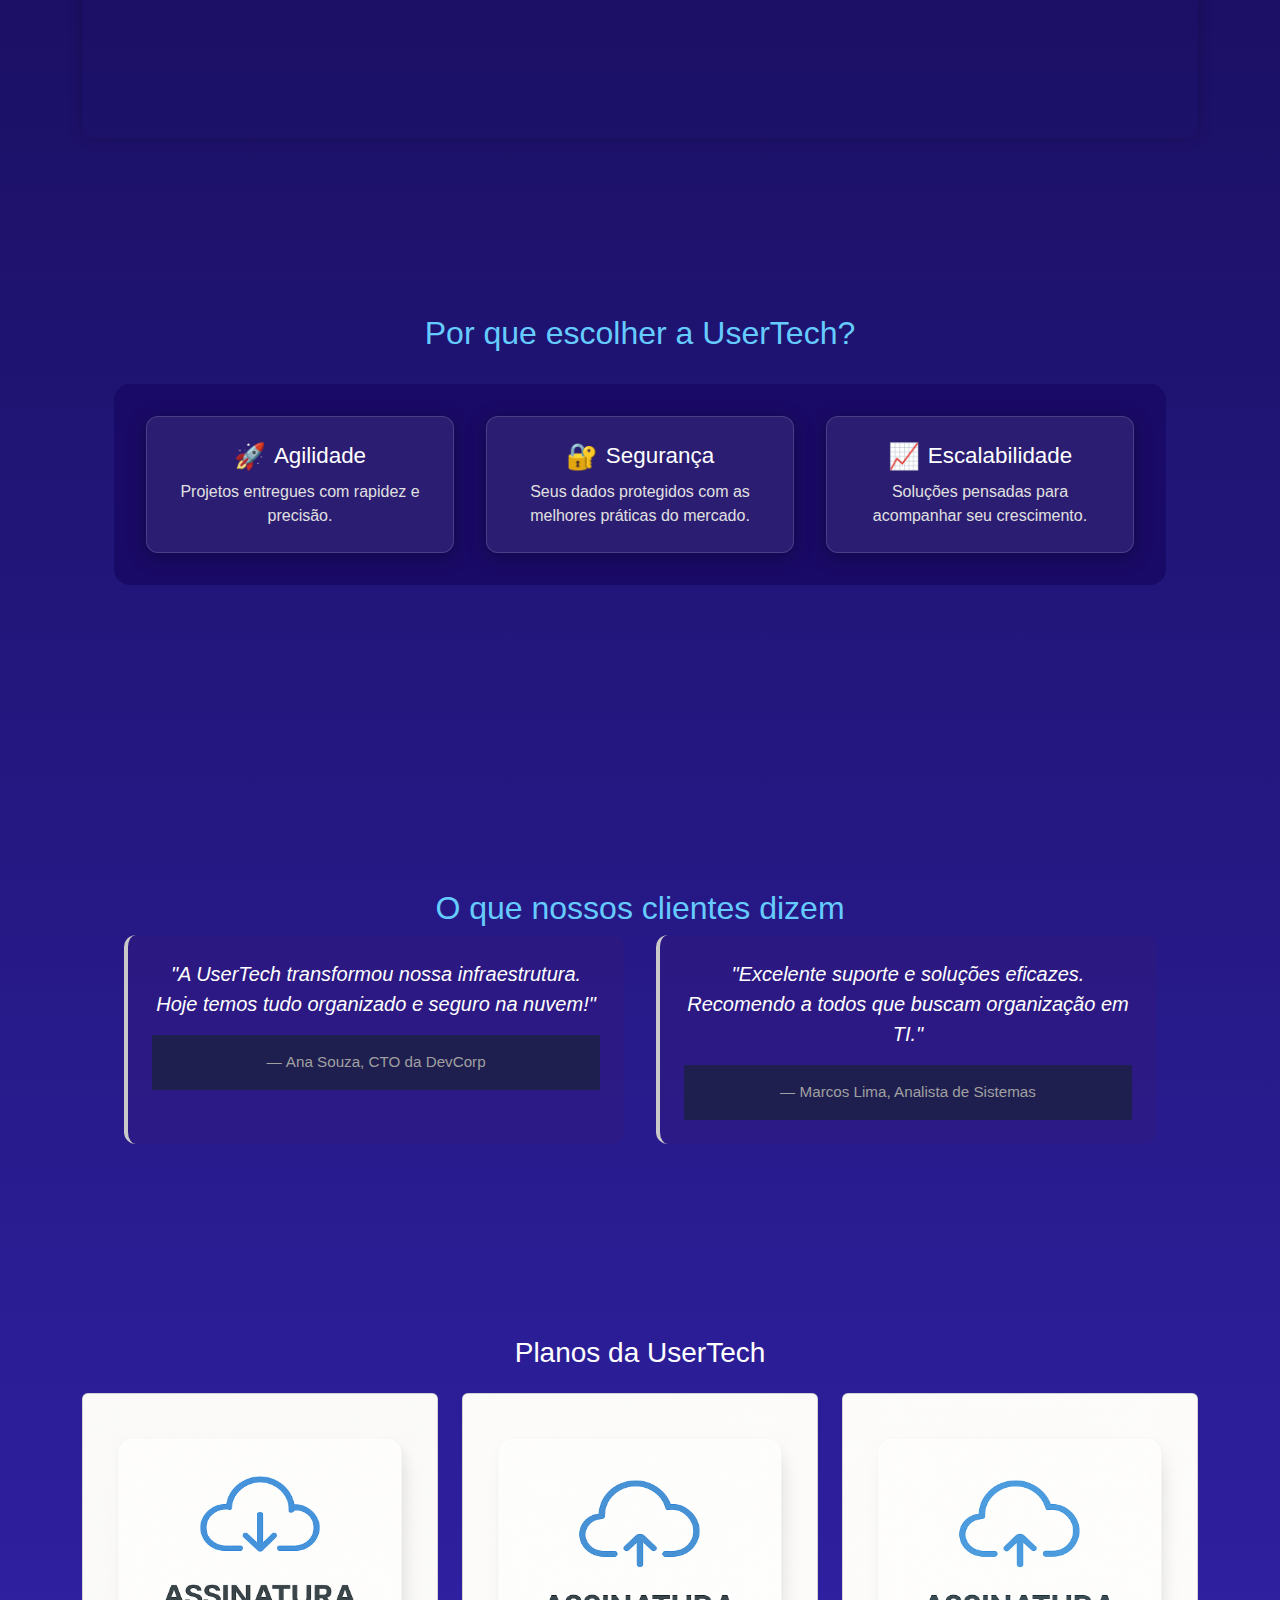
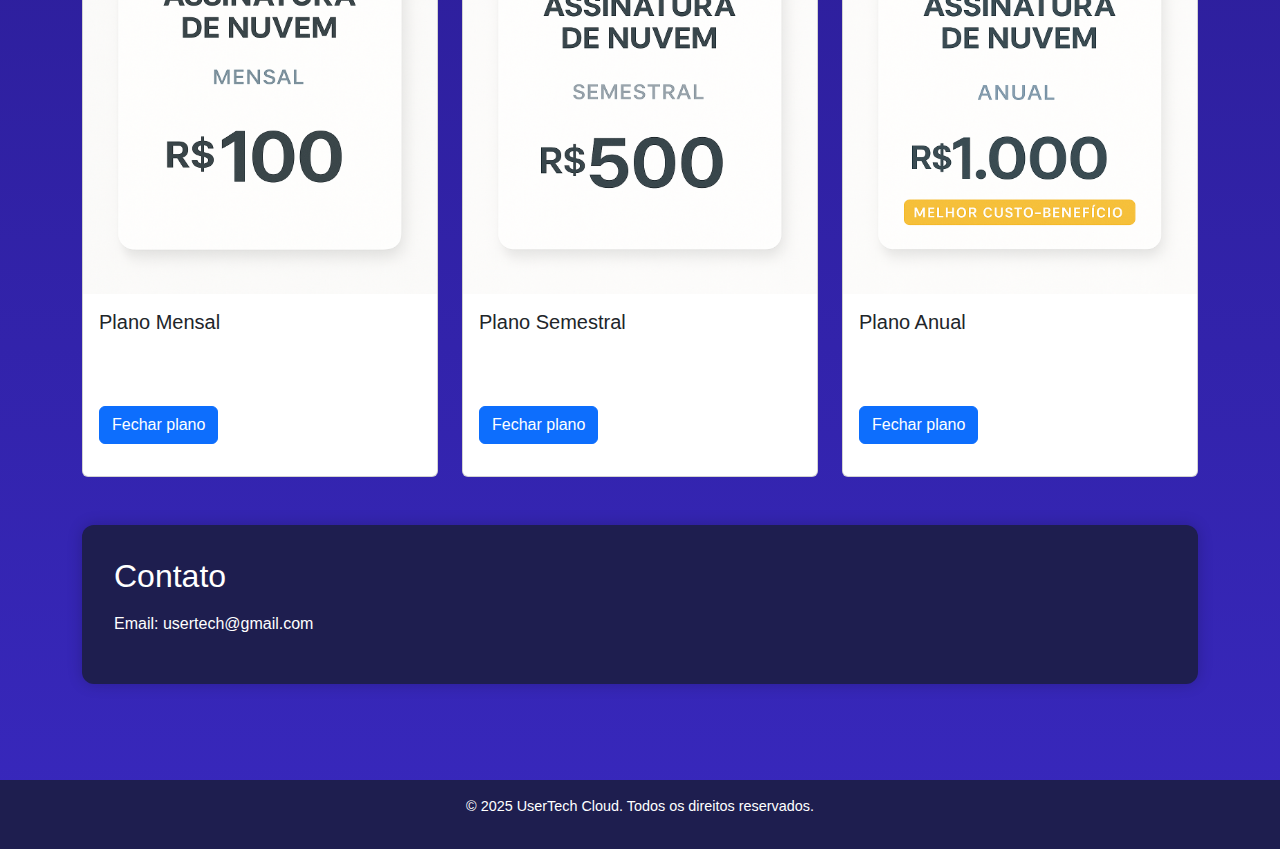
==== commit a4e1fede: "Arrumando a centralização do site" ====
--- a/index.html
+++ b/index.html
@@ -16,17 +16,17 @@
   <!-- Navbar -->
   <nav class="navbar navbar-expand-lg navbar-light custom-bg py-2 shadow-sm">
     <div class="container">
-      
+
       <a class="navbar-brand" href="#">UserTech Cloud
         <img src="/src/img/nuvem.png" alt="Logo UserTech" width="32" style="height: auto;">
       </a>
-      
+
       <button class="navbar-toggler" type="button" data-bs-toggle="collapse" data-bs-target="#navbarNav">
         <span class="navbar-toggler-icon"></span>
       </button>
       <div class="collapse navbar-collapse" id="navbarNav">
         <ul class="navbar-nav ms-auto">
-          <li class="nav-item"><a class="nav-link" href="#sobre">Sobre</a></li>
+          <li class="nav-item"><a class="nav-link" href="#Sobre">Sobre</a></li>
           <li class="nav-item"><a class="nav-link" href="#servicos">Serviços</a></li>
           <li class="nav-item"><a class="nav-link" href="#vantagens">Vantagens</a></li>
           <li class="nav-item"><a class="nav-link" href="#depoimentos">Depoimentos</a></li>
@@ -50,7 +50,7 @@
   <main class="container py-5">
 
     <!-- Sobre -->
-    <section id="sobre" class="mb-5">
+    <section id="Sobre" class="mb-5 sobre">
       <h2>Sobre nós</h2>
       <p>Somos especialistas em manter sua infraestrutura bem documentada, organizada e pronta para escalar na nuvem.
       </p>
@@ -58,7 +58,7 @@
     </section>
 
     <!-- Serviços -->
-    <section id="servicos" class="mb-5">
+    <section id="servicos" class="mb-5 servicos">
       <h2>Serviços</h2>
       <ul>
         <li>Documentação de sistemas</li>
@@ -69,8 +69,8 @@
       </ul>
     </section>
 
-    <section id="vantagens" class="mb-5 text-white">
-      <h2 class="text-center mb-4">Por que escolher a UserTech?</h2>
+    <section id="vantagens" class="mb-5 text-white vantagens">
+      <h2 class="text-center mb-4 ">Por que escolher a UserTech?</h2>
       <div class="vantagens-container">
         <div class="vantagem-container">
           <h3><span class="icone">🚀</span> Agilidade</h3>
@@ -89,7 +89,7 @@
 
 
     <!-- Depoimentos -->
-    <section id="depoimentos" class="mb-5">
+    <section id="depoimentos" class="mb-5 depoimentos">
       <h2>O que nossos clientes dizem</h2>
       <div class="depoimentos-container">
         <blockquote class="blockquote">
--- a/src/css/style.css
+++ b/src/css/style.css
@@ -1,9 +1,3 @@
-/* Reset */
-* {
-  margin: 0;
-  padding: 0;
-  box-sizing: border-box;
-}
 
 body {
   min-height: 100vh;
@@ -12,6 +6,7 @@
   background: linear-gradient(to bottom, #08002b, #3828bd);
   color: white;
   font-family: Arial, sans-serif;
+  scroll-behavior: smooth;
 }
 
 /* Navbar fixa */
@@ -124,6 +119,11 @@
   text-decoration: underline;
   color: #66ccff;
 }
+.sobre {
+  padding: 8rem 2rem;
+  text-align: center;
+
+}
 
 .botao {
   display: inline-block;
@@ -155,6 +155,18 @@
   background-color: #0d4663;
 }
 
+.servicos {
+  padding: 8rem 2rem;
+  border-radius: 12px;
+  box-shadow: 0 0 15px rgba(0, 0, 0, 0.2);
+  text-align: center;
+}
+.vantagens {
+  
+  padding: 8rem 2rem;
+  
+}
+
 /* Seção de Vantagens */
 .vantagens-container {
   display: flex;
@@ -204,6 +216,10 @@
 .icone {
   font-size: 1.6rem;
   display: inline-block;
+}
+.depoimentos{
+  padding: 8rem 2rem;
+  text-align: center;
 }
 
 .depoimentos-container {
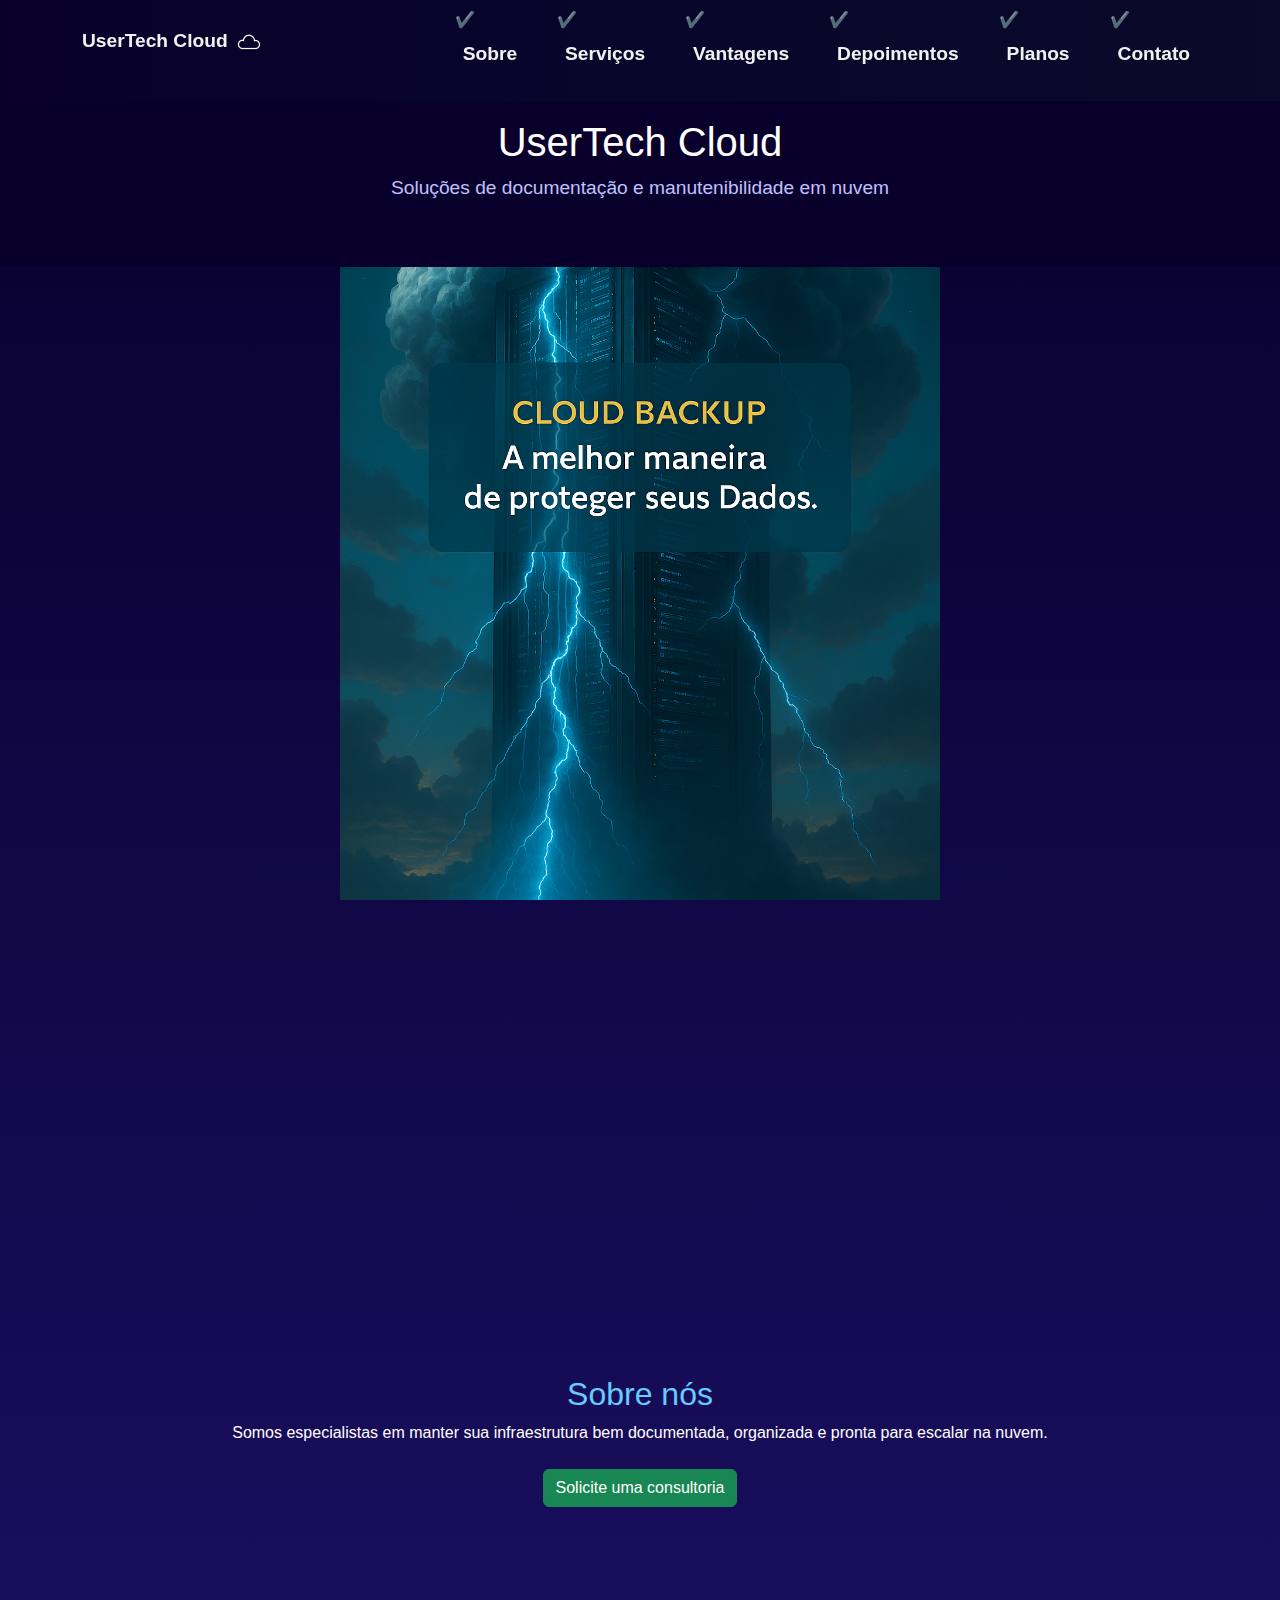
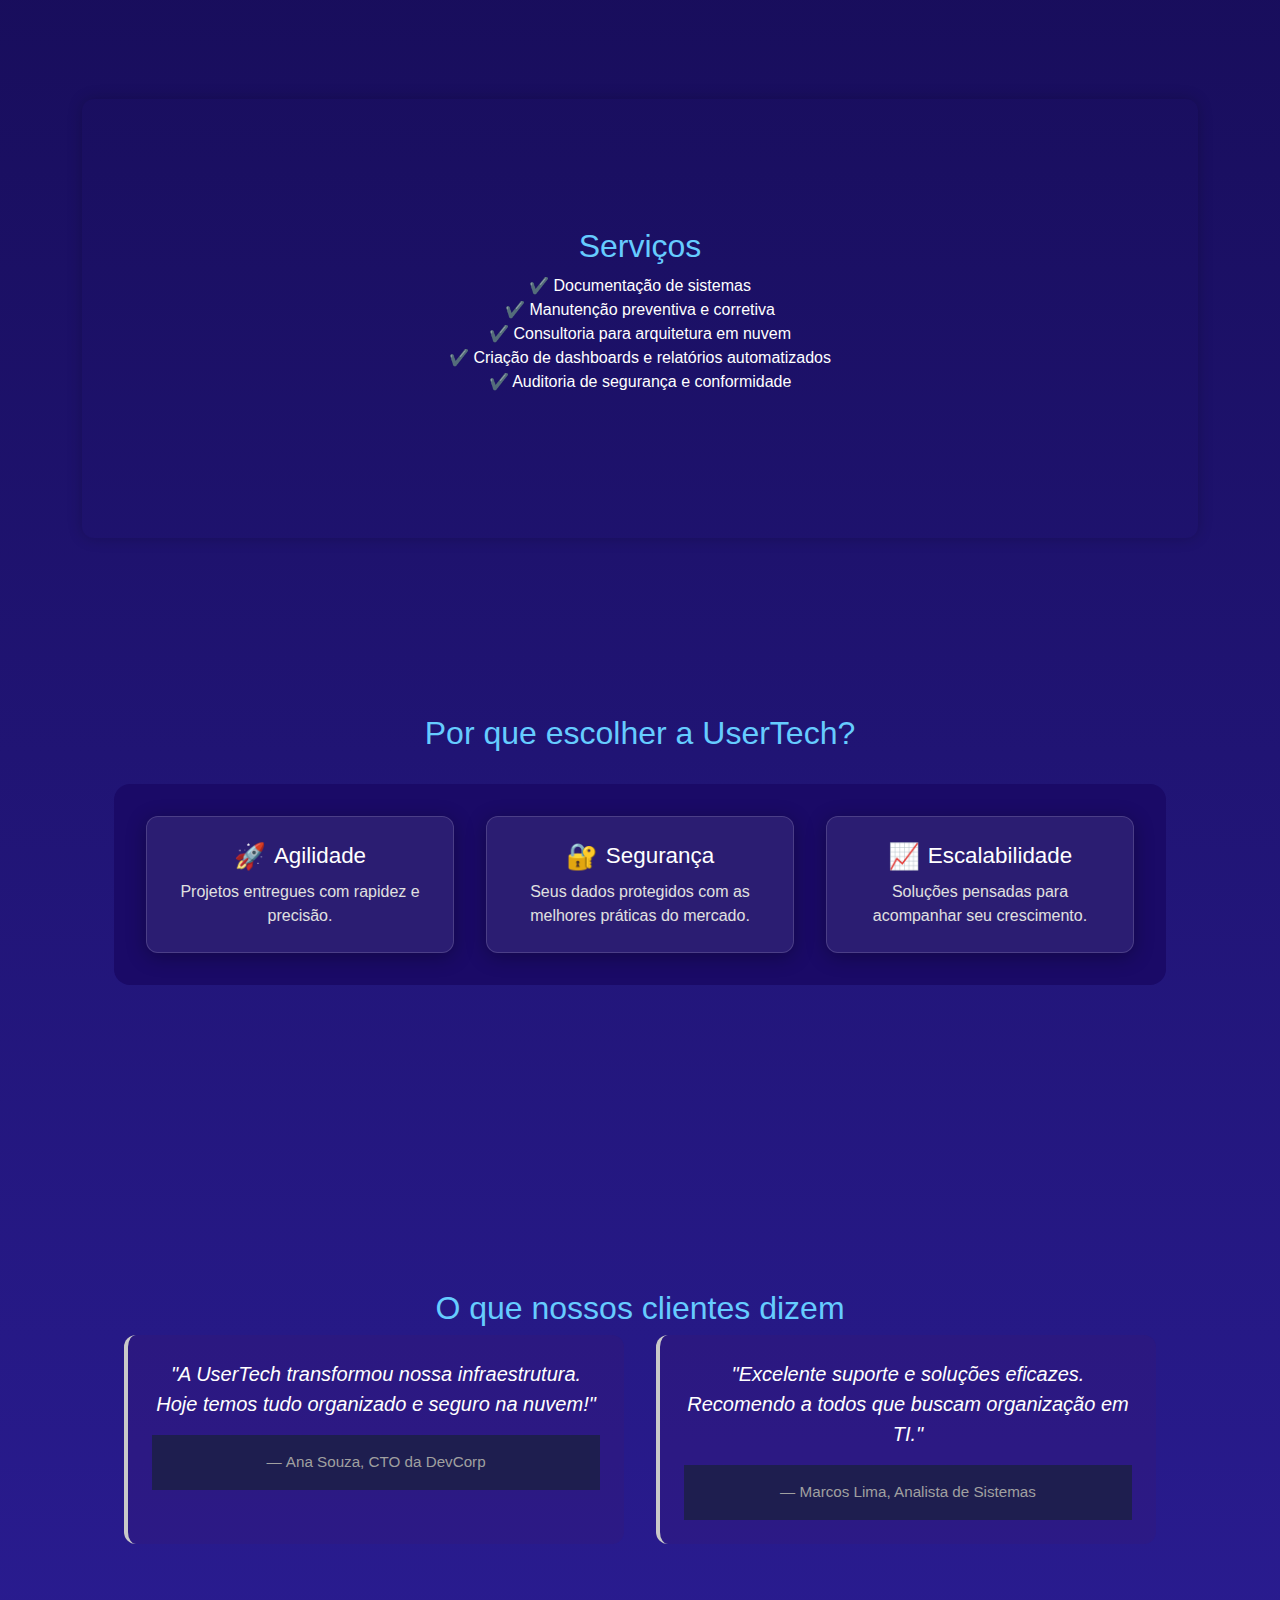
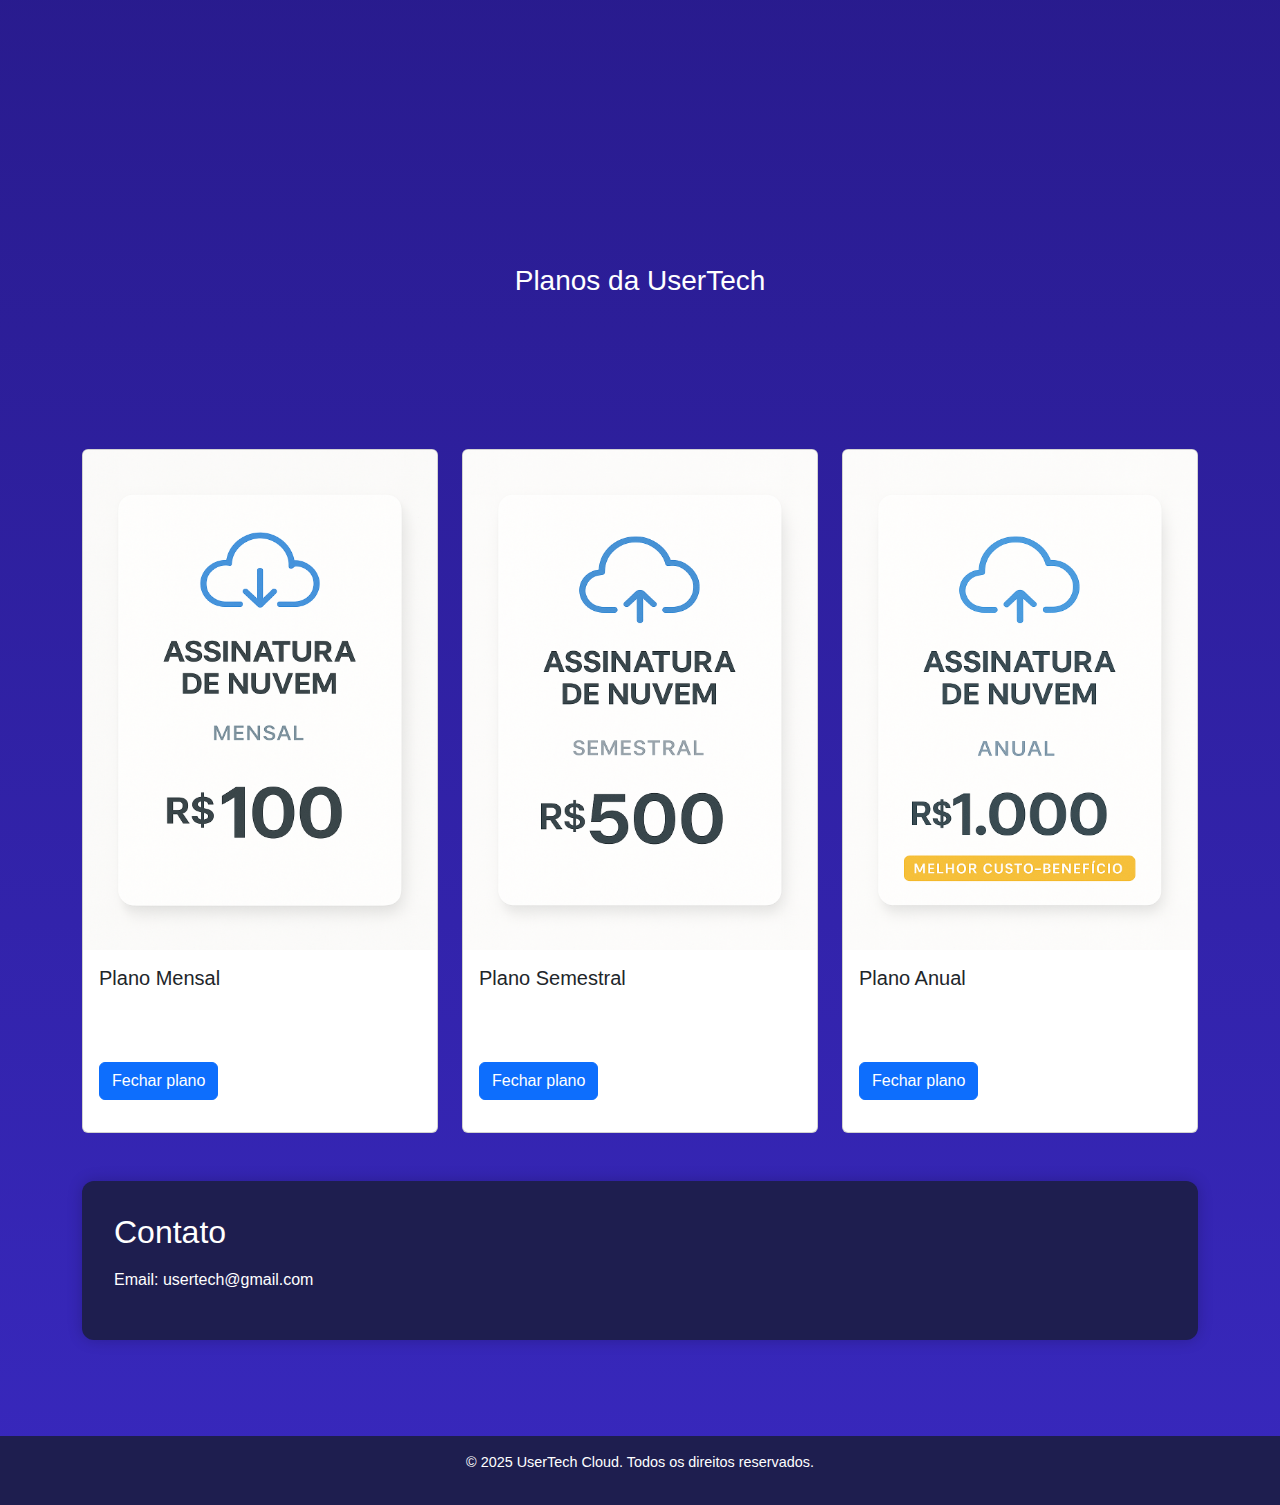
==== commit 7dc9df87: "Arrumando planos" ====
--- a/index.html
+++ b/index.html
@@ -105,7 +105,7 @@
 
     <!-- Planos -->
     <section id="planos" class="row mb-5">
-      <h3 class="text-center mb-4">Planos da UserTech</h3>
+      <h3 class="text-center mb-4  planos">Planos da UserTech</h3>
 
       <div class="col-md-4">
         <div class="card h-100">
@@ -124,7 +124,7 @@
           <div class="card-body">
             <h5 class="card-title">Plano Semestral</h5>
             <p class="card-text">Acesso ao serviço por 6 meses com 5TB de armazenamento.</p>
-            <a href="plano-semstral/" class="btn btn-primary">Fechar plano</a>
+            <a href="plano-semstral/pagamento.html" class="btn btn-primary">Fechar plano</a>
           </div>
         </div>
       </div>
--- a/src/css/style.css
+++ b/src/css/style.css
@@ -85,15 +85,17 @@
 p {
   margin-bottom: 1rem;
 }
-
 .parallax {
   background-image: url("/src/img/plano-de-fundo.png");
   background-attachment: fixed;
-  background-size: contain;
+  background-size: contain; /* Ajusta para mostrar a imagem inteira */
   background-repeat: no-repeat;
-  background-position: center;
-  min-height: 500px;
-}
+  background-position: center; /* Centraliza a imagem na área */
+  height: 100vh; /* A altura é 100% da altura da viewport */
+  width: 100%; /* A largura é 100% da tela */
+}
+
+
 
 img {
   max-width: 100%;
@@ -167,6 +169,7 @@
   
 }
 
+
 /* Seção de Vantagens */
 .vantagens-container {
   display: flex;
@@ -251,6 +254,9 @@
   font-style: normal;
   font-size: 0.95rem;
 }
+.planos{
+  padding: 8rem 2rem;
+}
 
 #contato {
   background-color: #1e1e4f;
